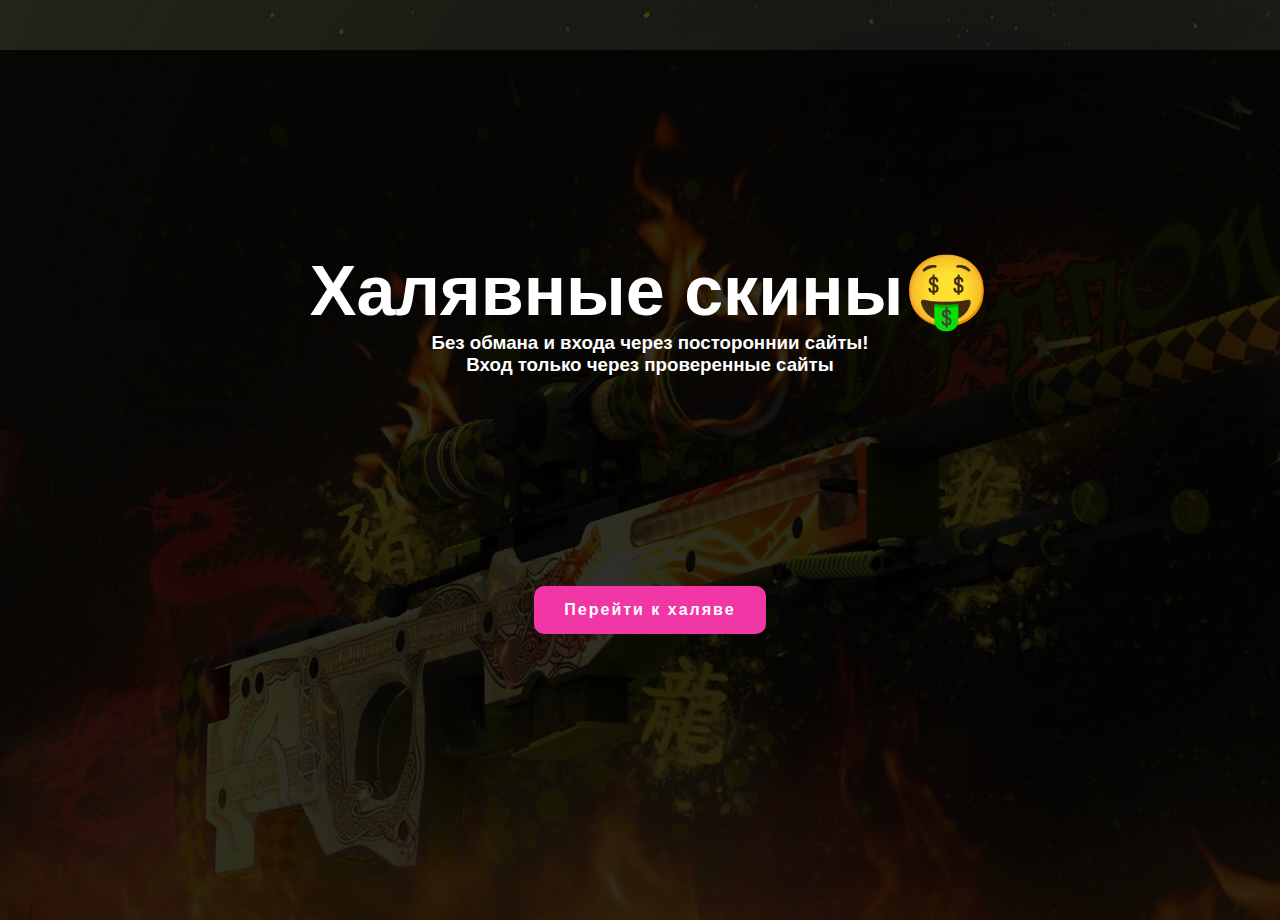
==== index.html @ 76ec8756 "Add files via upload" ====
<!DOCTYPE html>
<html lang="en">
<head>
    <meta charset="UTF-8">
    <meta http-equiv="X-UA-Compatible" content="IE=edge">
    <meta name="viewport" content="width=device-width, initial-scale=1.0">
    <title>Бесплатные скины</title>
    <link rel="stylesheet" href="/css/style.css">
</head>
<body>
    <center><div class="ven">
         <h1 class="name">Халявные скины🤑</h1>
         <h3 class="opis">Без обмана и входа через постороннии сайты! <br> Вход только через проверенные сайты</h3>

         <a href="/free.html" class="glow-button">Перейти к халяве</a>
    </div></center>
</body>
</html>
---- css/style.css ----
body {
    background: url(/img/fon.jpg);
    color: white;
    font-family: 'Roboto', sans-serif;

}
* {
    padding: 0;
    margin: 0;
}

.ven {
    position: relative;
    top: 50px;
    background-color: rgba(0, 0, 0, 0.815);
    width: 1300px;
    height: 870px;
}

.name {
    position: relative;
    top: 200px;
    font-size: 70px;
}

.opis {
    position: relative;
    top: 200px;
}

.glow-button {
    position: relative;
    top: 400px;
    text-decoration: none;
    display: inline-block;
    padding: 15px 30px;
    margin: 10px 20px;
    border-radius: 10px;
    box-shadow: 0 0 40px 40px #F137A6 inset, 0 0 0 0 #F137A6;
    font-family: 'Montserrat', sans-serif;
    font-weight: bold;
    letter-spacing: 2px;
    color: white;
    transition: .15s ease-in-out;
  }
  .glow-button:hover {
    box-shadow: 0 0 10px 0 #F137A6 inset, 0 0 10px 4px #F137A6;
    color: #F137A6;
  }

  .glow-button1 {
    text-decoration: none;
    display: inline-block;
    padding: 15px 30px;
    margin: 10px 20px;
    border-radius: 10px;
    box-shadow: 0 0 40px 40px #F137A6 inset, 0 0 0 0 #F137A6;
    font-family: 'Montserrat', sans-serif;
    font-weight: bold;
    letter-spacing: 2px;
    color: white;
    transition: .15s ease-in-out;
  }
  .glow-button1:hover {
    box-shadow: 0 0 10px 0 #F137A6 inset, 0 0 10px 4px #F137A6;
    color: #F137A6;
  }

  #halyva {
    position: relative;
    top: 150px;
    left: 50px;
    width: 250px;
    height: 370px;
    border-radius: 10px;
    background: rgba(255, 255, 0, 0.637);
    float: left;
    margin: 0 15px 15px 0;
    text-align: center;
    padding: 10px;
}
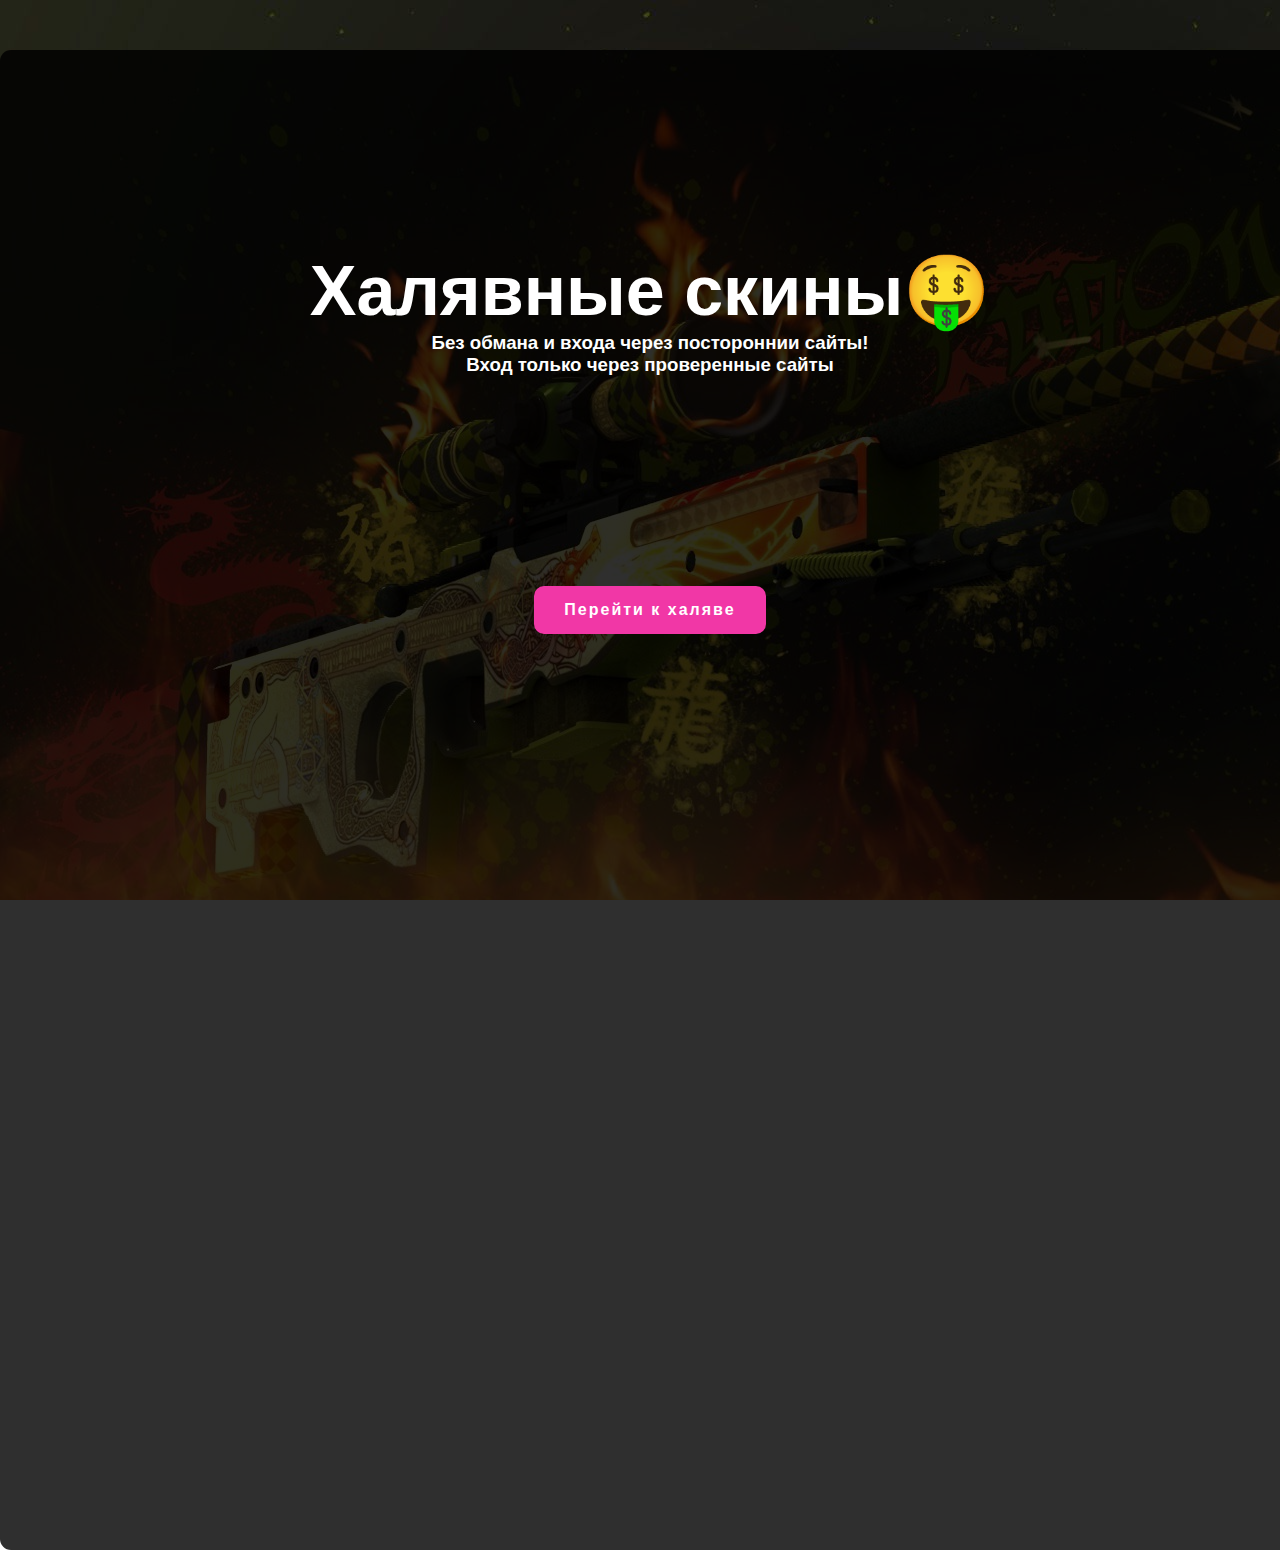
==== commit 8eefe41a: "Add files via upload" ====
--- a/index.html
+++ b/index.html
@@ -4,8 +4,13 @@
     <meta charset="UTF-8">
     <meta http-equiv="X-UA-Compatible" content="IE=edge">
     <meta name="viewport" content="width=device-width, initial-scale=1.0">
-    <title>Бесплатные скины</title>
+    <title>🤑Бесплатные скины🤑</title>
     <link rel="stylesheet" href="/css/style.css">
+    <style>
+        html {
+            overflow: hidden;
+        }
+    </style>
 </head>
 <body>
     <center><div class="ven">
--- a/css/style.css
+++ b/css/style.css
@@ -1,5 +1,6 @@
 body {
     background: url(/img/fon.jpg);
+    background-attachment: fixed;
     color: white;
     font-family: 'Roboto', sans-serif;
 
@@ -14,7 +15,8 @@
     top: 50px;
     background-color: rgba(0, 0, 0, 0.815);
     width: 1300px;
-    height: 870px;
+    height: 1500px;
+    border-radius: 11px;
 }
 
 .name {
